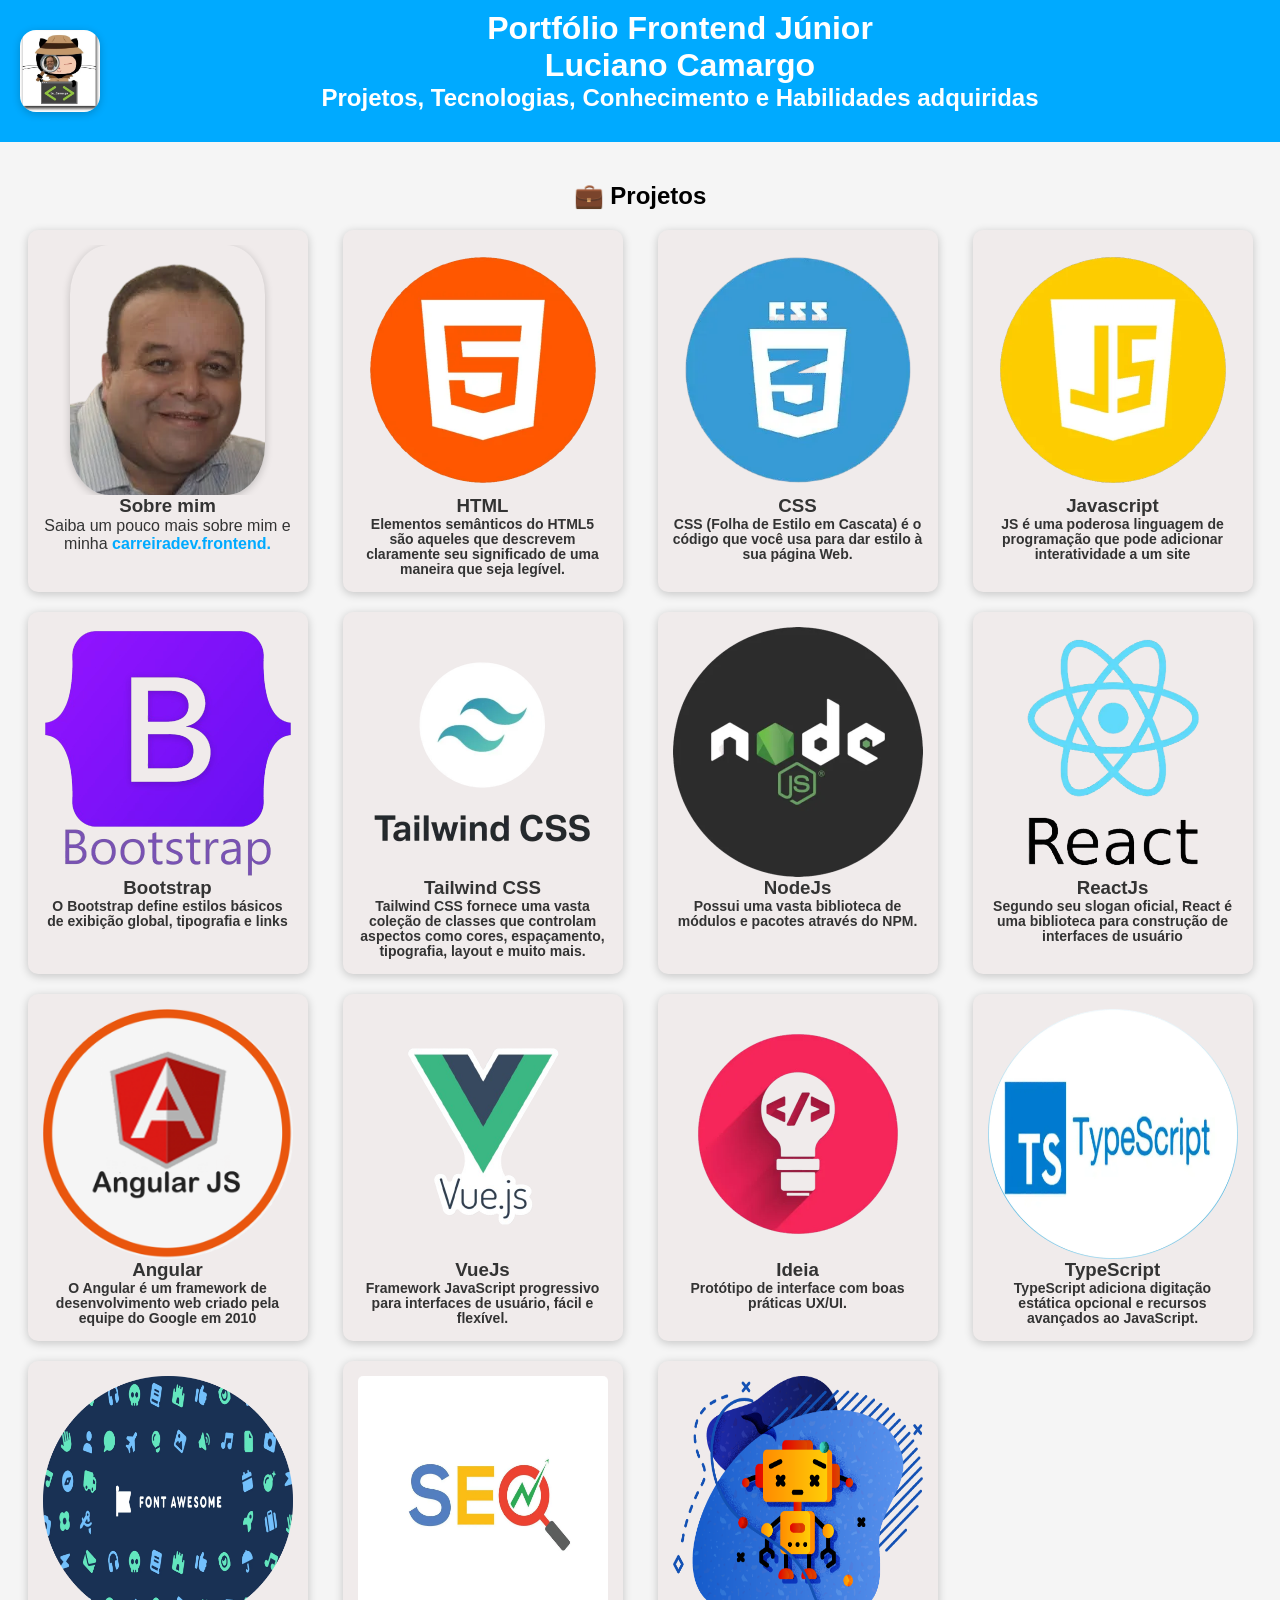
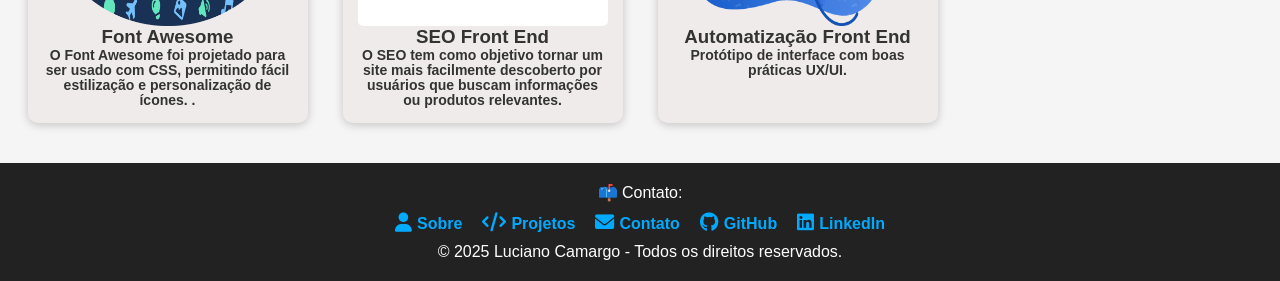
==== index.html @ 122e2209 "Update index.html atualizações pontuais foram realizadas" ====
<!DOCTYPE html>
<html lang="pt-BR">
  <head>
    <!-- Charset e viewport -->
    <meta charset="UTF-8" />
    <meta name="viewport" content="width=device-width, initial-scale=1.0" />

    <!-- SEO -->
    <meta
      name="description"
      content="Portfólio Frontend Júnior de Luciano Camargo. Projetos em HTML5, CSS3, JavaScript, UX/UI e design responsivo."
    />
    <meta
      name="keywords"
      content="Luciano Camargo, Frontend, HTML5, CSS3, JavaScript, React, Portfólio, UX/UI, Desenvolvimento Web"
    />
    <meta name="author" content="Luciano Camargo" />
    <meta name="robots" content="index, follow" />
    <!-- Open Graph (para redes sociais) -->
    <meta property="og:title" content="Portfólio - Luciano Camargo" />
    <meta
      property="og:description"
      content="Veja meus projetos em HTML5, CSS3, JavaScript e mais."
    />
    <!-- Twitter Card -->
    <meta name="twitter:card" content="summary_large_image" />
    <meta name="twitter:title" content="Portfólio - Luciano Camargo" />
    <meta
      name="twitter:description"
      content="Veja meus projetos em HTML5, CSS3, JavaScript e mais." />
    <link rel="stylesheet" href="style.css?v=2">

    <title>Portfólio - Luciano Camargo</title>
    
    <link rel="icon" href="src/assets/img/euzinho1.webp" type="image/webp" />
    <link
      rel="stylesheet"
      href="https://cdnjs.cloudflare.com/ajax/libs/font-awesome/6.0.0-beta3/css/all.min.css"
      integrity="sha384-k6RqeWeci5ZR/Lv4MR0sA0FfDOMt23cez/3paNdF+e4z5l5d5a5b5c5b5c5b5c5b"
      crossorigin="anonymous"
    />
    

    <!-- Ícone -->
  </head>
  <body>
    <header class="header">
      <div class="toolbar">
        <div class="logo-container">
          <img
            id="logo"
            src="src/assets/img/logo.webp"
            alt="Foto de Luciano Camargo"
            class="logo"
          />
        </div>
        <div class="title-container">
          <h1 class="title-matrix">
            Portfólio Frontend Júnior <br />
            Luciano Camargo
          </h1>
          <h2 class="subtitle">
            Projetos, Tecnologias, Conhecimento e Habilidades adquiridas
          </h2>
        </div>
      </div>
    </header>

    <main>
      <section class="fade-in projetos">
        <h2 class="title-card">💼 Projetos</h2>
        <div class="cards">
          <!-- conteúdo dos cards aqui -->

          <article class="card">
            <div class="card-image">
              <img
                id="foto-perfil"
                src="src/assets/img/euzinho1.webp"
                width="150"
                height="250"
                alt="Foto do Luciano Camargo"
              />
              <div class="card-overlay">
                <p>
                  👨‍💻 Sobre mim <br />

                  Sou um profissional com mais de 10 anos de experiência em
                  <strong>Suporte Técnico Nível 1 e 2</strong>, <br />
                  Atualmente, estou em transição de carreira com foco para
                  <br /><strong>Desenvolvimento Web Frontend</strong>, <br />
                  praticando sistematicamente as tecnologias <br />
                  <strong>HTML5</strong>, <strong>CSS3</strong>,
                  <strong>JavaScript</strong>, <br />
                  sempre tendo a atenção às interfaces responsivas e boas
                  práticas de UX/UI.
                </p>
              </div>
            </div>
            <h3>Sobre mim</h3>
            <p>
              Saiba um pouco mais sobre mim e minha
              <strong>carreiradev.frontend.</strong>
            </p>
          </article>

          <article class="card">
            <div class="card-image">
              <img
                src="src/assets/img/html.webp"
                alt="Logotipo do HTML5 sobre fundo laranja"
                title="HTML: Estrutura da página"
              />
              <div class="card-overlay">
                <p>
                  HTML5: É a quinta versão da linguagem de marcação HTML,
                  responsável pela estrutura e conteúdo de páginas web. Inclui
                  novos elementos semânticos como
                  <strong>&lt;article&gt;</strong>,
                  <strong>&lt;aside&gt;</strong>, <strong>&lt;nav&gt;</strong>,
                  <strong>&lt;section&gt;</strong>, e funcionalidades
                  multimídia, além de suporte a formulários aprimorados e
                  recursos gráficos. .
                </p>
              </div>
            </div>
            <h3>HTML</h3>
            <p class="legenda">
              Elementos semânticos do HTML5 são aqueles que descrevem claramente
              seu significado de uma maneira que seja legível.
            </p>
          </article>

          <article class="card">
            <div class="card-image">
              <img
                src="src/assets/img/css.webp"
                alt="Logotipo do CSS3 sobre fundos azul e branco respectivamente"
                title="CSS: Estilização da página"
              />
              <div class="card-overlay">
                <p>
                  CSS3: É a terceira versão da linguagem de estilos CSS,
                  utilizada para definir a aparência e o layout de páginas web.
                  Possui recursos como: seletores mais avançados, animações,
                  transformações, gradientes, caixas flexíveis (flexbox) e
                  grades (grid), permitindo criar layouts responsivos e designs
                  mais complexos.
                </p>
              </div>
            </div>
            <h3>CSS</h3>
            <p class="legenda">
              CSS (Folha de Estilo em Cascata) é o código que você usa para dar
              estilo à sua página Web.
            </p>
          </article>

          <article class="card">
            <div class="card-image">
              <img
                src="src/assets/img/js.webp"
                alt="Logotipo do Javascript sobre fundo amarelo"
                title="JavaScript: Interatividade"
              />
              <div class="card-overlay">
                <p>
                  O JavaScript permite que desenvolvedores adicionem elementos
                  dinâmicos a sites, como menus suspensos, animações,
                  formulários interativos e gráficos. Além de páginas web, o
                  Linguagem de script do JavaScript é executado no navegador do
                  usuário, o que significa que a maior parte do código é
                  processada localmente, sem a necessidade de comunicação
                  constante com o servidor.
                </p>
              </div>
            </div>
            <h3>Javascript</h3>
            <p class="legenda">
              JS é uma poderosa linguagem de programação que pode adicionar
              interatividade a um site
            </p>
          </article>

          <article class="card">
            <div class="card-image">
              <img
                src="src/assets/img/Bootstrap1.webp"
                alt="Logotipo do Bootstrap sobre fundo #7b11f9"
                title="Bootstrap: Layout responsivo rápido"
              />
              <div class="card-overlay">
                <p style="color: azure">
                  Bootstrap é um framework front-end de código aberto, gratuito,
                  que facilita a criação de layouts responsivos para a web,
                  utilizando HTML, CSS e JavaScript. Ele oferece um conjunto de
                  componentes pré-definidos, como grids, botões, formulários e
                  outros elementos, que permitem construir interfaces de usuário
                  rapidamente e com aparência consistente em diferentes
                  dispositivos.
                </p>
              </div>
            </div>
            <h3>Bootstrap</h3>
            <p class="legenda">
              O Bootstrap define estilos básicos de exibição global, tipografia
              e links
            </p>
          </article>

          <article class="card">
            <div class="card-image">
              <img
                src="src/assets/img/Tailwindcss1.webp"
                alt="Logotipo do Tailwind Css sobre fundo branco"
                title="Tailwind CSS: Estilização moderna"
              />
              <div class="card-overlay">
                <p>
                  Tailwind CSS é um framework CSS utilitário que permite
                  construir interfaces de usuário personalizadas diretamente no
                  HTML. Em vez de fornecer componentes pré-estilizados, o
                  Tailwind oferece classes utilitárias que você pode combinar
                  para criar designs únicos. Ele foca na flexibilidade e
                  produtividade, permitindo estilizar elementos sem a
                  necessidade de escrever CSS personalizado extensivo.
                </p>
              </div>
            </div>
            <h3>Tailwind CSS</h3>
            <p class="legenda">
              Tailwind CSS fornece uma vasta coleção de classes que controlam
              aspectos como cores, espaçamento, tipografia, layout e muito mais.
            </p>
          </article>

          <article class="card">
            <div class="card-image">
              <img
                src="src/assets/img/nodejs1.webp"
                alt="Logotipo do NodeJs sobre fundo #2c2c2c"
                title="NodeJs: Backend em JavaScript"
              />
              <div class="card-overlay">
                <p style="color: azure">
                  Node.js é um ambiente de execução de JavaScript de código
                  aberto, que permite usar a linguagem JavaScript para
                  desenvolver aplicações do lado do servidor, ferramentas de
                  linha de comando e outras aplicações web. Ele utiliza o motor
                  V8 do Google Chrome e se destaca por sua arquitetura orientada
                  a eventos e não bloqueante, o que o torna eficiente para lidar
                  com múltiplas conexões simultâneas.
                </p>
              </div>
            </div>
            <h3>NodeJs</h3>
            <p class="legenda">
              Possui uma vasta biblioteca de módulos e pacotes através do NPM.
            </p>
          </article>

          <article class="card">
            <div class="card-image">
              <img
                src="src/assets/img/Reactjs2.webp"
                alt="Logotipo do ReactJs sobre fundo #f5f5f5"
                title="ReactJs: Componentes reutilizáveis"
              />
              <div class="card-overlay">
                <p>
                  ReactJS é uma biblioteca JavaScript de código aberto, mantida
                  pelo Facebook, usada para construir interfaces de usuário
                  interativas (UI) em aplicações web e móveis. É conhecido por
                  sua capacidade de criar componentes reutilizáveis e gerenciar
                  o estado da aplicação de forma eficiente, tornando o
                  desenvolvimento de aplicações web complexas mais fácil e
                  escalável.
                </p>
              </div>
            </div>
            <h3>ReactJs</h3>
            <p class="legenda">
              Segundo seu slogan oficial, React é uma biblioteca para construção
              de interfaces de usuário
            </p>
          </article>

          <article class="card">
            <div class="card-image">
              <img
                src="src/assets/img/Angular.webp"
                alt="Logotipo do Angular sobre fundo branco"
                title="Angular: Aplicações dinâmicas"
              />
              <div class="card-overlay">
                <p>
                  AngularJS é um framework JavaScript de código aberto, criado
                  pelo Google, para o desenvolvimento de aplicações web
                  dinâmicas e interativas, especialmente aplicações de página
                  única (SPAs). Ele permite que desenvolvedores criem interfaces
                  ricas e interativas com mais eficiência, usando HTML para
                  definir a estrutura da interface e JavaScript para adicionar
                  interatividade e lógica.
                </p>
              </div>
            </div>
            <h3>Angular</h3>
            <p class="legenda">
              O Angular é um framework de desenvolvimento web criado pela equipe
              do Google em 2010
            </p>
          </article>

          <article class="card">
            <div class="card-image">
              <img
                src="src/assets/img/VueJs1.webp"
                alt="Logotipo do VueJs sobre fundo preto"
                title="VueJs: Flexibilidade e simplicidade"
              />
              <div class="card-overlay">
                <p>
                  Vue.js é um framework JavaScript progressivo, de código
                  aberto, para construir interfaces de usuário e aplicações web.
                  É conhecido pela sua facilidade de uso e flexibilidade,
                  permitindo seu uso em projetos pequenos ou grandes.
                </p>
              </div>
            </div>
            <h3>VueJs</h3>
            <p class="legenda">
              Framework JavaScript progressivo para interfaces de usuário, fácil
              e flexível.
            </p>
          </article>

          <article class="card">
            <div class="card-image">
              <img
                src="src/assets/img/ideia.webp"
                alt="Logotipo abstrato de ideia sobre fundo #f6265a"
                title="Criatividade e inovação"
              />
              <div class="card-overlay">
                <p>
                  💡 Desenvolver não é apenas escrever código — é criar o novo.
                  <br />
                  Um desenvolvedor criativo combina técnica e imaginação para
                  transformar ideias em soluções que surpreendem. <br />
                  🚀 Criar é mais do que resolver problemas: é mudar a forma de
                  como as pessoas vivem e trabalham, e como começam a te
                  enxergar, como marca e ver seu trabalho sua empresa e ver o
                  <strong>seu mundo</strong>!
                </p>
              </div>
            </div>
            <h3>Ideia</h3>
            <p class="legenda">
              Protótipo de interface com boas práticas UX/UI.
            </p>
          </article>

          <article class="card">
            <div class="card-image">
              <img
                src="src/assets/img/TS_TypeScript.webp"
                alt="Logotipo do TypeScript sobre fundo branco"
                title="Em essência, é um superconjunto do JavaScript"
              />
              <div class="card-overlay">
                <p>
                  TypeScript é um superset de JavaScript que adiciona tipagem
                  estática opcional ao código, melhorando a experiência de
                  desenvolvimento em projetos maiores.
                </p>
              </div>
            </div>
            <h3>TypeScript</h3>
            <p class="legenda">
              TypeScript adiciona digitação estática opcional e recursos
              avançados ao JavaScript.
            </p>
          </article>

          <article class="card">
            <div class="card-image">
              <img
                src="src/assets/img/fontawesome.webp"
                alt="Logotipo do Font Awesome sobre fundo #193154"
                title="Ferramenta de ícones"
              />
              <div class="card-overlay">
                <p style="color: azure">
                  Font Awesome é uma biblioteca de ícones vetoriais escaláveis e
                  de fácil utilização para projetos web. Ela oferece uma ampla
                  variedade de ícones que podem ser facilmente incorporados em
                  páginas HTML.
                </p>
              </div>
            </div>
            <h3>Font Awesome</h3>
            <p class="legenda">
              O Font Awesome foi projetado para ser usado com CSS, permitindo
              fácil estilização e personalização de ícones. .
            </p>
          </article>

          <article class="card">
            <div class="card-image">
              <img
                src="src/assets/img/seo.webp"
                alt="Logotipo do SEO sobre fundo #f5f5f5"
                title="SEO Front End"
              />
              <div class="card-overlay">
                <p>
                  SEO, ou Otimização para Mecanismos de Busca, é a prática de
                  melhorar a visibilidade e a classificação de um site nas
                  páginas de resultados dos mecanismos de busca (SERPs) para
                  direcionar mais tráfego orgânico (não pago) para o site.
                  Envolve a otimização de vários aspectos de um site, incluindo
                  seu conteúdo, estrutura e backlinks, para torná-lo mais
                  atraente tanto para usuários quanto para mecanismos de busca.
                </p>
              </div>
            </div>
            <h3>SEO Front End</h3>
            <p class="legenda">
              O SEO tem como objetivo tornar um site mais facilmente descoberto
              por usuários que buscam informações ou produtos relevantes.
            </p>
          </article>

          <article class="card">
            <div class="card-image">
              <img
                src="src/assets/img/auto.webp"
                alt="Projeto Automatização"
                title="Automatização de tarefas"
              />
              <div class="card-overlay">
                <p style="color: azure">
                  A automação front-end refere-se ao uso de ferramentas e
                  scripts para testar e validar a interface do usuário (UI) de
                  um aplicativo ou site, sem a necessidade de interação manual
                  constante. Em essência, é a prática de usar código para
                  simular interações do usuário, como cliques, entradas de texto
                  e navegação, para verificar a funcionalidade e a experiência
                  do usuário.
                </p>
              </div>
            </div>
            <h3>Automatização Front End</h3>
            <p class="legenda">
              Protótipo de interface com boas práticas UX/UI.
            </p>
          </article>
        </div>
      </section>
    </main>

    <footer>
      <p>📫 Contato:</p>
      <!-- Lista de links do rodapé -->
      <ul>
        <li>
          <a href="#sobre" title="Pasta projeto em construção"
            ><i class="fa-solid fa-user"></i>Sobre</a
          >
        </li>

        <li>
          <a href="#projetos" title="Pasta projeto em construção"
            ><i class="fa-solid fa-code"></i>Projetos</a
          >
        </li>

        <li>
          <a
            href="mailto:karreiradev.lucamargo@gmail.com"
            title="karreiradev.lucamargo@gmail.com"
            ><i class="fa-solid fa-envelope"></i>Contato</a
          >
        </li>

        <li>
          <a
            href="https://github.com/KarreiraDev-LuCamargo/meu-portfolio-dev-frontend"
            target="_blank"
            title="Luciano Camargo - GitHub"
            ><i class="fa-brands fa-github"></i>GitHub</a
          >
        </li>

        <li>
          <a
            href="https://www.linkedin.com/in/dev-lucianocamargo"
            target="_blank"
            rel="noopener noreferrer"
            title="CarreiraDev.Frontend.LC"
            ><i class="fa-brands fa-linkedin"></i>LinkedIn</a
          >
        </li>
      </ul>

      <!-- Texto de direitos autorais -->
      <p>&copy; 2025 Luciano Camargo - Todos os direitos reservados.</p>
    </footer>

    <script>
      /*--*/
      document.addEventListener("DOMContentLoaded", function () {
        const cards = document.querySelectorAll(".card");
        const observer = new IntersectionObserver(
          (entries) => {
            entries.forEach((entry) => {
              if (entry.isIntersecting) {
                entry.target.classList.add("show");
              }
            });
          },
          { threshold: 0.2 }
        );

        cards.forEach((card) => observer.observe(card));
      });
    </script>
  </body>
</html>
---- style.css ----
/* ============================
   VARIÁVEIS DE CORES
   ============================ */
:root {
  --cor-fundo: #222;
  /* Cor de fundo geral do header/footer */
  --cor-primaria: #00aaff;
  /* Cor de destaque para links e detalhes */
  --cor-texto: #fff;
  /* Cor padrão do texto em áreas escuras */
  --cor-card: rgb(240, 235, 235);
  /* Cor de fundo dos cards */
}

/* ============================
   RESET BÁSICO
   ============================ */
* {
  margin: 0;
  padding: 0;
  box-sizing: border-box;
  /* Inclui padding e borda no cálculo do tamanho */
}

body {
  font-family: Arial, sans-serif;
  background: #f5f5f5;
  /* Cor clara de fundo */
  color: #333;
  /* Texto padrão em cinza escuro */
  text-align: center;
  /* Centraliza textos por padrão */
}

/* ============================
   HEADER
   ============================ */
header.header {
  background: var(--cor-primaria);
  width: 100%;
  height: auto;
  position: sticky;
  /* Mantém fixo no topo ao rolar */
  top: 0;
  z-index: 1000;
  /* Fica acima de outros elementos */
}

.toolbar {
  display: flex;
  /* Layout em linha */
  align-items: center;
  /* Alinha verticalmente no centro */
  padding: 10px 20px;
  flex-wrap: wrap;
  /* Quebra linha se precisar */
}

.logo-container {
  display: flex;
  align-items: center;
  gap: 10px;
  /* Espaço entre logo e texto */
}

.logo {
  width: 80px;
  border-radius: 20%;
  /* Bordas arredondadas */
  object-fit: cover;
  /* Garante proporção da imagem */
  box-shadow: 0 2px 8px rgba(0, 0, 0, 0.2);
}

.logo-text {
  color: var(--cor-texto);
  font-size: 1.2rem;
}

.title-container {
  flex: 1;
  /* Ocupa o espaço restante */
  text-align: center;
}

.title-matrix {
  font-size: clamp(1.5rem, 2.5vw, 2.2rem);
  /* Ajusta dinamicamente */
  font-weight: bold;
  color: var(--cor-texto);
}

/* ============================
   MAIN
   ============================ */
main {
  padding: 40px 20px;
}

.title-card {
  color: #000;
  margin-bottom: 20px;
}

/* Animação de fade-in genérica */
.fade-in {
  animation: fadeIn 1s ease-in forwards;
  opacity: 0;
}

@keyframes fadeIn {
  to {
    opacity: 1;
  }
}

/* ============================
   CARDS
   ============================ */
.cards {
  display: flex;
  flex-wrap: wrap;
  /* Quebra em várias linhas se necessário */
  justify-content: center;
  gap: 20px;
  /* Espaço entre cards */
}

/* GRID RESPONSIVO PARA OS CARDS */
.cards {
  display: grid;
  grid-template-columns: repeat(auto-fit, minmax(280px, 1fr));
  gap: 20px;
  justify-items: center; /* centraliza os cards */
}

/* Ajuste fino para tablets */
@media (max-width: 1024px) {
  .cards {
    grid-template-columns: repeat(2, 1fr);
  }
}

/* Ajuste fino para mobile */
@media (max-width: 768px) {
  .cards {
    grid-template-columns: 1fr;
  }
}


.card {
  background: var(--cor-card);
  border-radius: 10px;
  box-shadow: 0 2px 10px rgba(0, 0, 0, 0.2);
  flex: 1 1 250px;
  /* Responsivo, mínimo de 250px */
  max-width: 280px;
  padding: 15px;
  opacity: 0; /* Invisível inicialmente */
  /* Animação de entrada */
  transform: translateY(20px); /* Levemente deslocado */
  /* Efeito de entrada */
  animation: cardFadeIn 0.6s forwards; /* Animação de fade-in */
  transition: transform 0.3s, box-shadow 0.3s; /* Transição suave */
  /* Efeito de hover */
  cursor: pointer; /* Muda cursor para indicar interatividade */
}

.card:hover {
  transform: scale(1.05);
  /* Aumenta levemente ao passar o mouse */
  box-shadow: 0 4px 20px rgba(0, 0, 0, 0.3);
}

/* ============================
   IMAGEM E OVERLAY NO CARD
   ============================ */
.card-image {
  position: relative;
  overflow: hidden;
  /* Impede imagem ampliada de "vazar" */
  border-radius: 5px;
}

.card-image img {
  width: 250px;
    height: 250px;
  display: block;
   margin: 0 auto; /* Centraliza todas as imagens */
  transition: transform 0.4s ease;
}
/* Foto de perfil padronizada mas com estilo extra */
#foto-perfil {
  border-radius: 20%;
  box-shadow: 0 2px 8px rgba(0, 0, 0, 0.2);
}

/* Texto sobreposto (overlay) */
.card-overlay {
  position: absolute;
  inset: 0;
  background: rgba(0, 0, 0, 0.6);
  /* Fundo semi-transparente */
  backdrop-filter: blur(4px);
  /* Aplica efeito de desfoque na imagem */
  color: #fff;
  display: flex;
  /* Flexbox para centralizar texto */
  align-items: center;
  justify-content: center;
  padding: 15px;
  /* Espaçamento interno */
  text-align: center;
  /* Centraliza texto */
  opacity: 0;
  /* Invisível no início */
  transform: translateY(20px);
  /* Levemente deslocado */
  transition: opacity 0.4s ease, transform 0.4s ease;
  /* Transição suave */
  cursor: pointer;
  /* Muda cursor para indicar interatividade */
  font-size: 14px;
  /* Tamanho de fonte padrão */
  font-style: italic;
  /* Estilo de fonte itálico */
  font-weight: 800;
  /* Negrito para destaque */
  line-height: 18px;
  /* Melhora legibilidade */
}

strong {
  color: #00aaff;
  /* Cor AZUL para destaques pontuais */
}

.legenda {
  font-size: 14px;
  /* Tamanho de fonte menor */
  line-height: 15px;
  /* Melhora legibilidade */
  font-weight: 600;
}

/* Efeito ao passar o mouse */
.card:hover .card-image img {
  transform: scale(1.1);
  /* Amplia a imagem */
  cursor: pointer;
}

.card:hover .card-overlay {
  opacity: 1;
  /* Mostra a overlay */
  transform: translateY(0);
  /* Move para posição final */
}

/* ============================
   DELAYS DE ANIMAÇÃO DOS CARDS
   ============================ */
.card:nth-child(1) {
  animation-delay: 0.2s;
}

.card:nth-child(2) {
  animation-delay: 0.4s;
}

.card:nth-child(3) {
  animation-delay: 0.6s;
}

.card:nth-child(4) {
  animation-delay: 0.8s;
}

.card:nth-child(5) {
  animation-delay: 1s;
}

.card:nth-child(6) {
  animation-delay: 1.1s;
}

.card:nth-child(7) {
  animation-delay: 1.3s;
}

.card:nth-child(8) {
  animation-delay: 1.5s;
}

.card:nth-child(9) {
  animation-delay: 1.7s;
}

.card:nth-child(10) {
  animation-delay: 1.9s;
}

.card:nth-child(11) {
  animation-delay: 2.1s;
}

.card:nth-child(12) {
  animation-delay: 2.3s;
}

.card:nth-child(13) {
  animation-delay: 2.5s;
}

.card:nth-child(14) {
  animation-delay: 2.7s;
}

.card:nth-child(15) {
  animation-delay: 2.9s;
}

@keyframes cardFadeIn {
  to {
    opacity: 1;
    transform: translateY(0);
  }
}

/* ============================
   FOOTER
   ============================ */
footer {
  background: var(--cor-fundo);
  color: var(--cor-texto);
  padding: 20px;
}

footer ul {
  list-style: none;
  padding: 10px;
  display: flex;
  /* Links lado a lado */
  justify-content: center;
  gap: 20px;
  flex-wrap: wrap;
}

footer li {
  margin: 0;
}

footer a {
  color: var(--cor-primaria);
  text-decoration: none;
  font-weight: bold;
  transition: color 0.3s ease;
}

footer a:hover {
  color: #ff6600;
}
/* ============================
   ÍCONES
   ============================ */
.fa-brands,
.fa-solid {
  font-size: 1.2rem;
  padding-right: 5px;
}

/* Responsividade para telas menores */
@media (max-width: 768px) {
  .toolbar {
    flex-direction: column;
    text-align: center;
  }

  .logo {
    width: 60px;
  }

  .title-matrix {
    font-size: 1.4rem;
  }

  .subtitle {
    font-size: 1rem;
    color: var(--cor-primaria);
  }

  .cards {
    gap: 15px;
  }

  .card {
    max-width: 100%;
  }
}

@media (max-width: 480px) {
  body {
    font-size: 14px;
  }

  .title-matrix {
    font-size: 1.2rem;
  }

  .subtitle {
    font-size: 0.9rem;
  }

  .card-overlay {
    font-size: 11px;
    line-height: 16px;
  }
}

/* Estado inicial para animação de entrada */
.card {
  opacity: 0;
  transform: translateY(30px);
  transition: opacity 0.6s ease, transform 0.6s ease;
}

/* Quando a classe .show é adicionada via JS */
.card.show {
  opacity: 1;
  transform: translateY(0);
}

h2 {
  font-size: 1.5rem;
  color: white;
  margin-bottom: 20px;
}

#foto-perfil {
  width: 195px;
  margin: 0 auto;
  height: 250px;
  border-radius: 20%;
  object-fit: cover;
  box-shadow: 0 2px 8px rgba(0, 0, 0, 0.2);
}
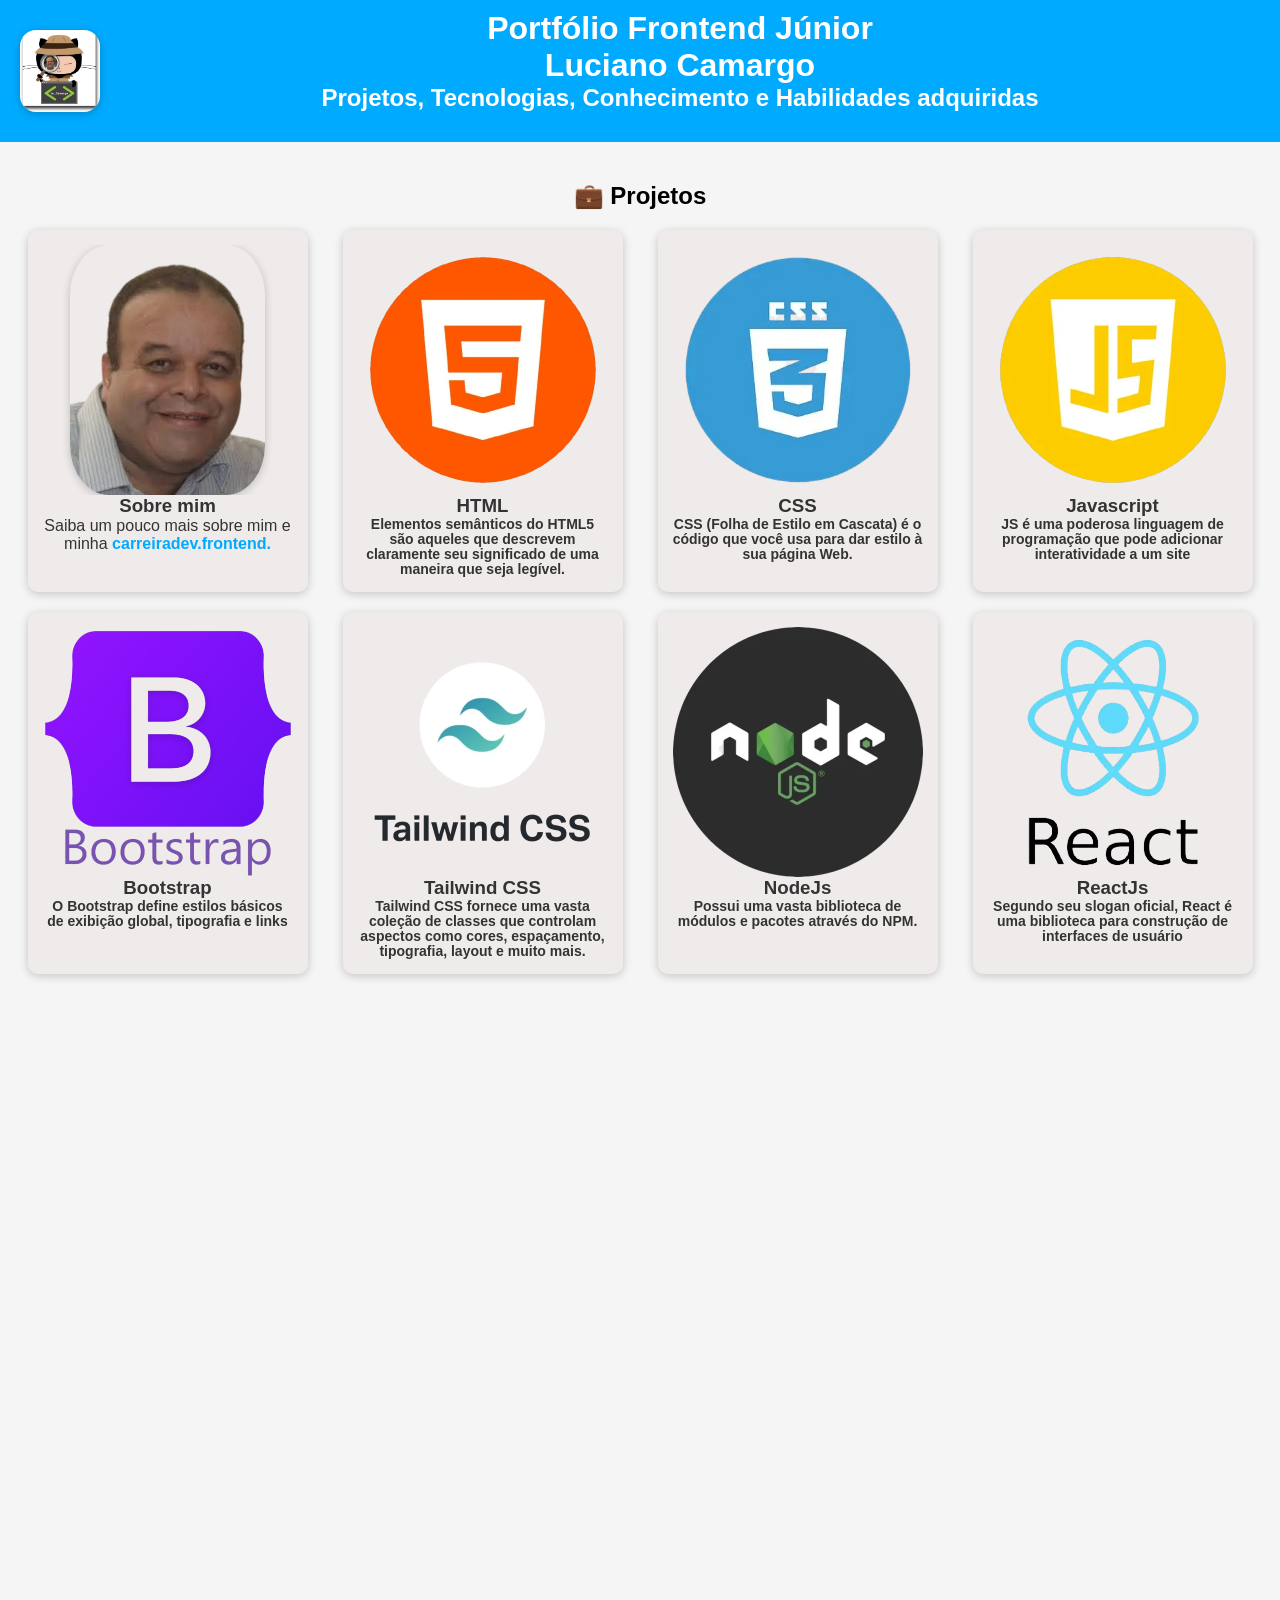
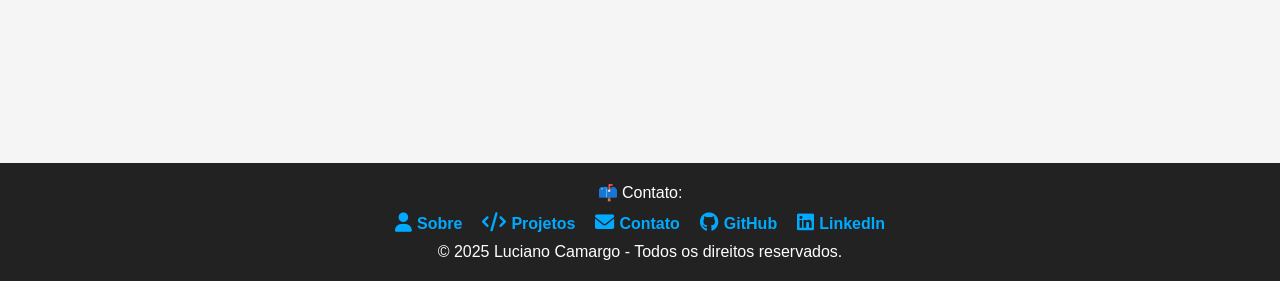
==== commit 2176bcc9: "Update index.html Atualizado versão style.css" ====
--- a/index.html
+++ b/index.html
@@ -27,8 +27,9 @@
     <meta name="twitter:title" content="Portfólio - Luciano Camargo" />
     <meta
       name="twitter:description"
-      content="Veja meus projetos em HTML5, CSS3, JavaScript e mais." />
-    <link rel="stylesheet" href="style.css?v=2">
+      content="Veja meus projetos em HTML5, CSS3, JavaScript e mais."
+    />
+    <link rel="stylesheet" href="style.css?v=5">
 
     <title>Portfólio - Luciano Camargo</title>
     
@@ -39,7 +40,6 @@
       integrity="sha384-k6RqeWeci5ZR/Lv4MR0sA0FfDOMt23cez/3paNdF+e4z5l5d5a5b5c5b5c5b5c5b"
       crossorigin="anonymous"
     />
-    
 
     <!-- Ícone -->
   </head>
--- a/style.css
+++ b/style.css
@@ -444,4 +444,4 @@
   border-radius: 20%;
   object-fit: cover;
   box-shadow: 0 2px 8px rgba(0, 0, 0, 0.2);
-}
+   }
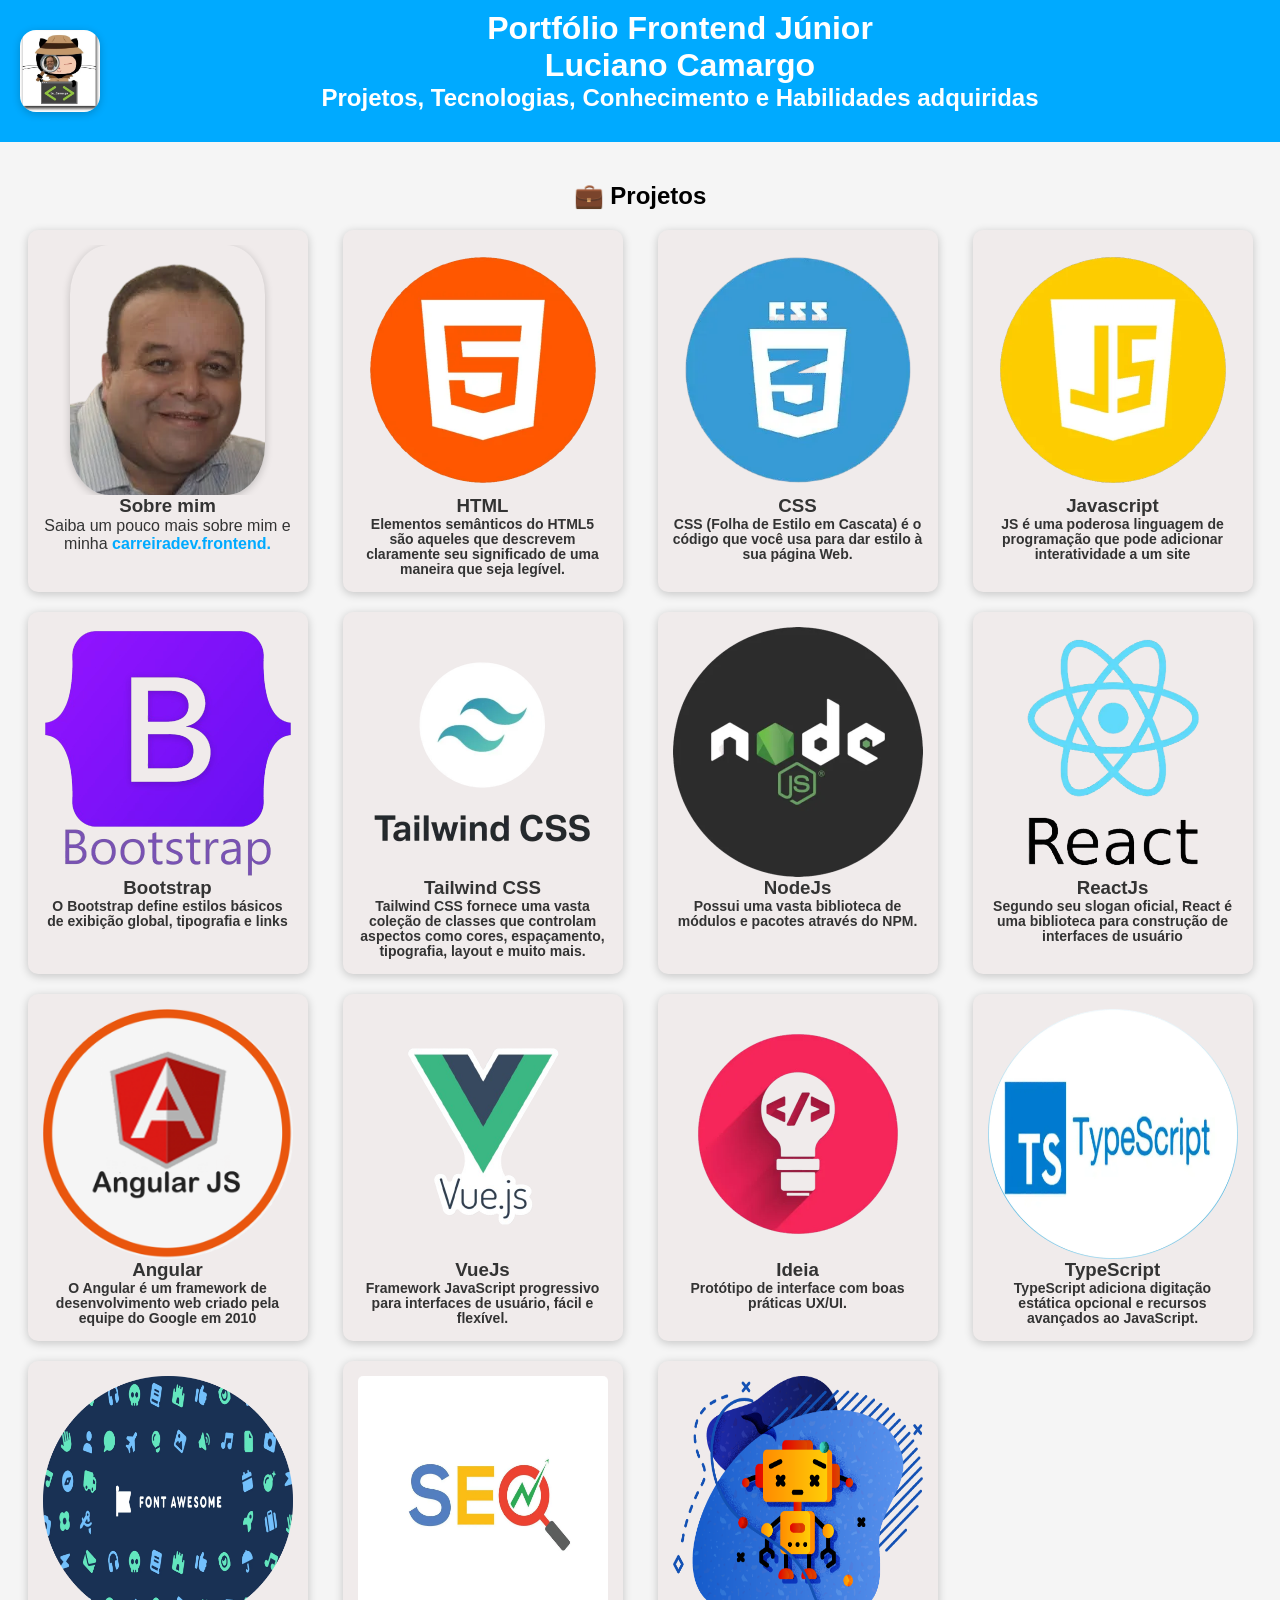
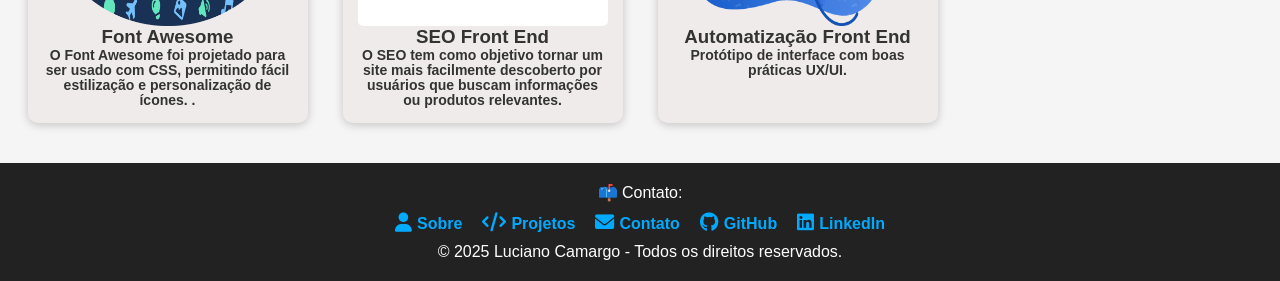
==== commit 76d19069: "Update index.html Alterado diversos textos dos cards pois estavam impactando com o layout interno do" ====
--- a/index.html
+++ b/index.html
@@ -195,9 +195,7 @@
                   que facilita a criação de layouts responsivos para a web,
                   utilizando HTML, CSS e JavaScript. Ele oferece um conjunto de
                   componentes pré-definidos, como grids, botões, formulários e
-                  outros elementos, que permitem construir interfaces de usuário
-                  rapidamente e com aparência consistente em diferentes
-                  dispositivos.
+                  outros elementos.
                 </p>
               </div>
             </div>
@@ -221,9 +219,7 @@
                   construir interfaces de usuário personalizadas diretamente no
                   HTML. Em vez de fornecer componentes pré-estilizados, o
                   Tailwind oferece classes utilitárias que você pode combinar
-                  para criar designs únicos. Ele foca na flexibilidade e
-                  produtividade, permitindo estilizar elementos sem a
-                  necessidade de escrever CSS personalizado extensivo.
+                  para criar designs únicos. 
                 </p>
               </div>
             </div>
@@ -246,10 +242,7 @@
                   Node.js é um ambiente de execução de JavaScript de código
                   aberto, que permite usar a linguagem JavaScript para
                   desenvolver aplicações do lado do servidor, ferramentas de
-                  linha de comando e outras aplicações web. Ele utiliza o motor
-                  V8 do Google Chrome e se destaca por sua arquitetura orientada
-                  a eventos e não bloqueante, o que o torna eficiente para lidar
-                  com múltiplas conexões simultâneas.
+                  linha de comando e outras aplicações web.
                 </p>
               </div>
             </div>
@@ -272,9 +265,7 @@
                   pelo Facebook, usada para construir interfaces de usuário
                   interativas (UI) em aplicações web e móveis. É conhecido por
                   sua capacidade de criar componentes reutilizáveis e gerenciar
-                  o estado da aplicação de forma eficiente, tornando o
-                  desenvolvimento de aplicações web complexas mais fácil e
-                  escalável.
+                  o estado da aplicação de forma eficiente.
                 </p>
               </div>
             </div>
@@ -298,9 +289,7 @@
                   pelo Google, para o desenvolvimento de aplicações web
                   dinâmicas e interativas, especialmente aplicações de página
                   única (SPAs). Ele permite que desenvolvedores criem interfaces
-                  ricas e interativas com mais eficiência, usando HTML para
-                  definir a estrutura da interface e JavaScript para adicionar
-                  interatividade e lógica.
+                  ricas e interativas com mais eficiência.
                 </p>
               </div>
             </div>
@@ -347,9 +336,8 @@
                   <br />
                   Um desenvolvedor criativo combina técnica e imaginação para
                   transformar ideias em soluções que surpreendem. <br />
-                  🚀 Criar é mais do que resolver problemas: é mudar a forma de
-                  como as pessoas vivem e trabalham, e como começam a te
-                  enxergar, como marca e ver seu trabalho sua empresa e ver o
+                  🚀 E criar é mais do que resolver problemas é mudar a forma de
+                  como as pessoas começam a te ver, ver sua marca, ver seu trabalho sua empresa e ver o
                   <strong>seu mundo</strong>!
                 </p>
               </div>
@@ -414,13 +402,10 @@
               />
               <div class="card-overlay">
                 <p>
-                  SEO, ou Otimização para Mecanismos de Busca, é a prática de
+                   SEO, ou Otimização para Mecanismos de Busca, é a prática de
                   melhorar a visibilidade e a classificação de um site nas
                   páginas de resultados dos mecanismos de busca (SERPs) para
                   direcionar mais tráfego orgânico (não pago) para o site.
-                  Envolve a otimização de vários aspectos de um site, incluindo
-                  seu conteúdo, estrutura e backlinks, para torná-lo mais
-                  atraente tanto para usuários quanto para mecanismos de busca.
                 </p>
               </div>
             </div>
@@ -443,9 +428,7 @@
                   A automação front-end refere-se ao uso de ferramentas e
                   scripts para testar e validar a interface do usuário (UI) de
                   um aplicativo ou site, sem a necessidade de interação manual
-                  constante. Em essência, é a prática de usar código para
-                  simular interações do usuário, como cliques, entradas de texto
-                  e navegação, para verificar a funcionalidade e a experiência
+                  constante. Em essência, é a prática verificar a funcionalidade e a experiência
                   do usuário.
                 </p>
               </div>
